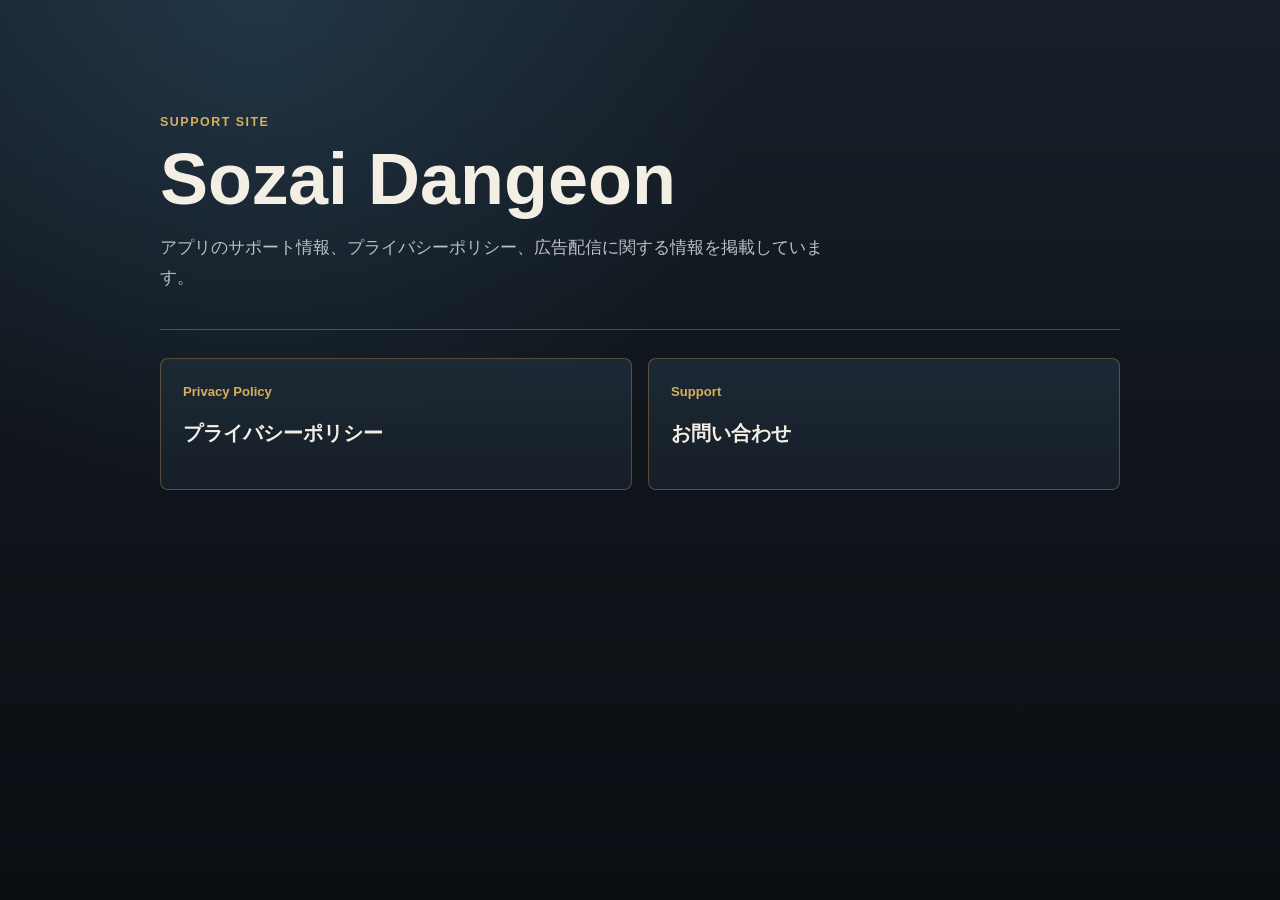
==== index.html @ 8e5101d9 "Initial support site" ====
<!doctype html>
<html lang="ja">
<head>
  <meta charset="utf-8">
  <meta name="viewport" content="width=device-width, initial-scale=1">
  <title>Sozai Dangeon Support</title>
  <link rel="stylesheet" href="styles.css">
</head>
<body>
  <main class="page">
    <section class="hero">
      <p class="eyebrow">Support Site</p>
      <h1>Sozai Dangeon</h1>
      <p class="lead">アプリのサポート情報、プライバシーポリシー、広告配信に関する情報を掲載しています。</p>
    </section>

    <section class="links" aria-label="Support links">
      <a class="link-card" href="privacy-policy.html">
        <span>Privacy Policy</span>
        <strong>プライバシーポリシー</strong>
      </a>
      <a class="link-card" href="support.html">
        <span>Support</span>
        <strong>お問い合わせ</strong>
      </a>
    </section>
  </main>
</body>
</html>
---- styles.css ----
:root {
  color-scheme: dark;
  --bg: #10151b;
  --panel: #17202a;
  --panel2: #1d2b36;
  --text: #f4efe5;
  --muted: #b9c0c7;
  --gold: #d8af5d;
  --line: rgba(216, 175, 93, 0.32);
  --link: #8fc8ff;
}

* {
  box-sizing: border-box;
}

body {
  margin: 0;
  min-height: 100vh;
  font-family: -apple-system, BlinkMacSystemFont, "Hiragino Sans", "Yu Gothic", sans-serif;
  background:
    radial-gradient(circle at 20% 0%, rgba(73, 133, 172, 0.22), transparent 32rem),
    linear-gradient(180deg, #17202a 0%, var(--bg) 48%, #0b0f14 100%);
  color: var(--text);
  line-height: 1.75;
}

a {
  color: var(--link);
}

.page {
  width: min(960px, calc(100% - 32px));
  margin: 0 auto;
  padding: 56px 0;
}

.hero {
  padding: 56px 0 36px;
  border-bottom: 1px solid var(--line);
}

.eyebrow {
  margin: 0 0 8px;
  color: var(--gold);
  font-size: 0.78rem;
  font-weight: 700;
  letter-spacing: 0.12em;
  text-transform: uppercase;
}

h1 {
  margin: 0 0 16px;
  font-size: clamp(2.2rem, 8vw, 4.5rem);
  line-height: 1.05;
  letter-spacing: 0;
}

h2 {
  margin: 36px 0 10px;
  padding-bottom: 8px;
  border-bottom: 1px solid var(--line);
  color: var(--gold);
  font-size: 1.18rem;
}

.lead {
  max-width: 680px;
  margin: 0;
  color: var(--muted);
  font-size: 1.06rem;
}

.links {
  display: grid;
  grid-template-columns: repeat(auto-fit, minmax(240px, 1fr));
  gap: 16px;
  margin-top: 28px;
}

.link-card {
  display: block;
  min-height: 132px;
  padding: 22px;
  border: 1px solid var(--line);
  border-radius: 8px;
  background: linear-gradient(180deg, rgba(29, 43, 54, 0.92), rgba(23, 32, 42, 0.92));
  color: var(--text);
  text-decoration: none;
}

.link-card span {
  display: block;
  color: var(--gold);
  font-size: 0.82rem;
  font-weight: 700;
}

.link-card strong {
  display: block;
  margin-top: 12px;
  font-size: 1.22rem;
}

.document {
  max-width: 820px;
}

.document h1 {
  font-size: clamp(2rem, 7vw, 3.5rem);
}

.updated {
  color: var(--muted);
  font-size: 0.92rem;
}

li + li {
  margin-top: 6px;
}

.back {
  margin-top: 44px;
}
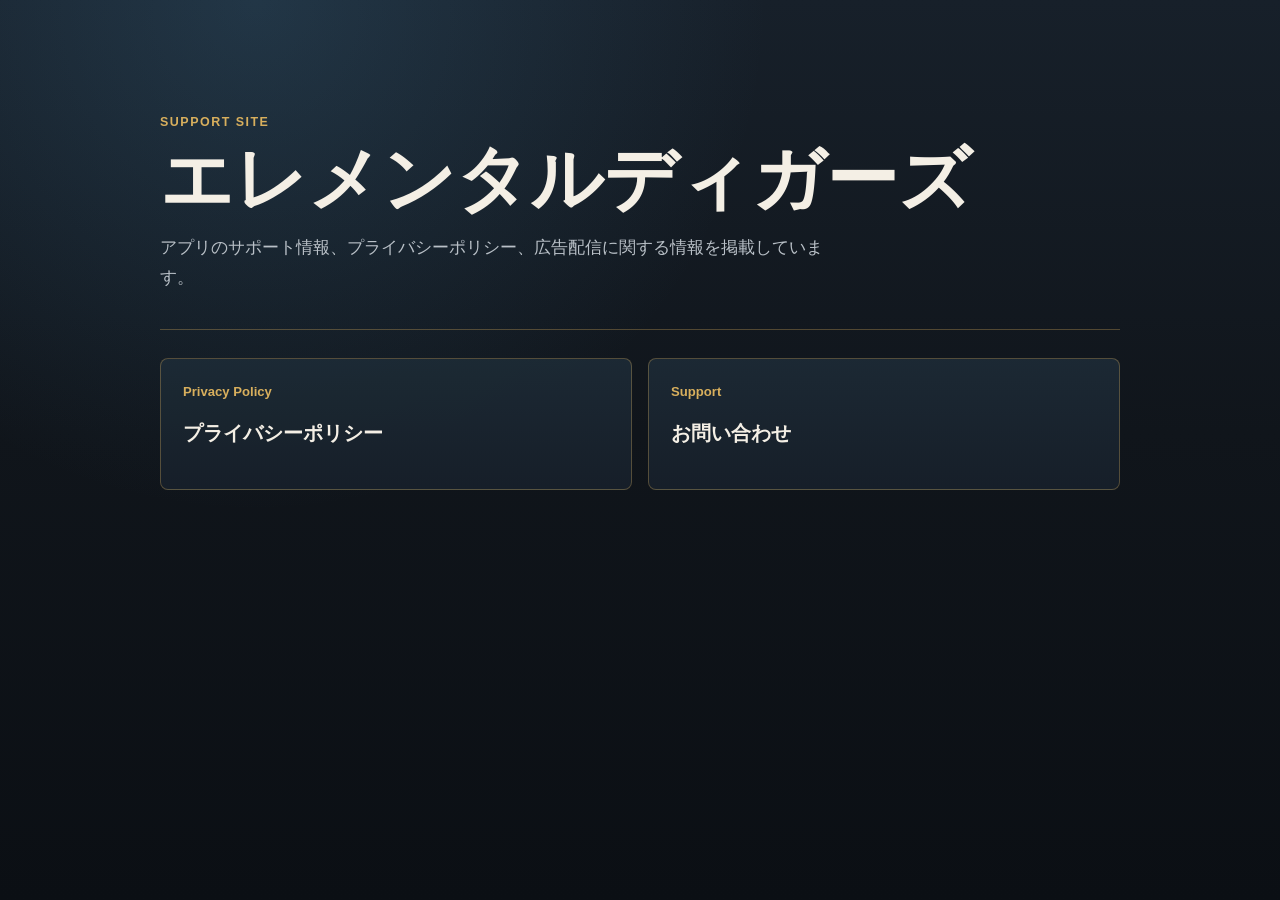
==== commit 72f877a2: "Update app name to Elemental Diggers" ====
--- a/index.html
+++ b/index.html
@@ -3,14 +3,14 @@
 <head>
   <meta charset="utf-8">
   <meta name="viewport" content="width=device-width, initial-scale=1">
-  <title>Sozai Dangeon Support</title>
+  <title>エレメンタルディガーズ Support</title>
   <link rel="stylesheet" href="styles.css">
 </head>
 <body>
   <main class="page">
     <section class="hero">
       <p class="eyebrow">Support Site</p>
-      <h1>Sozai Dangeon</h1>
+      <h1>エレメンタルディガーズ</h1>
       <p class="lead">アプリのサポート情報、プライバシーポリシー、広告配信に関する情報を掲載しています。</p>
     </section>
 
